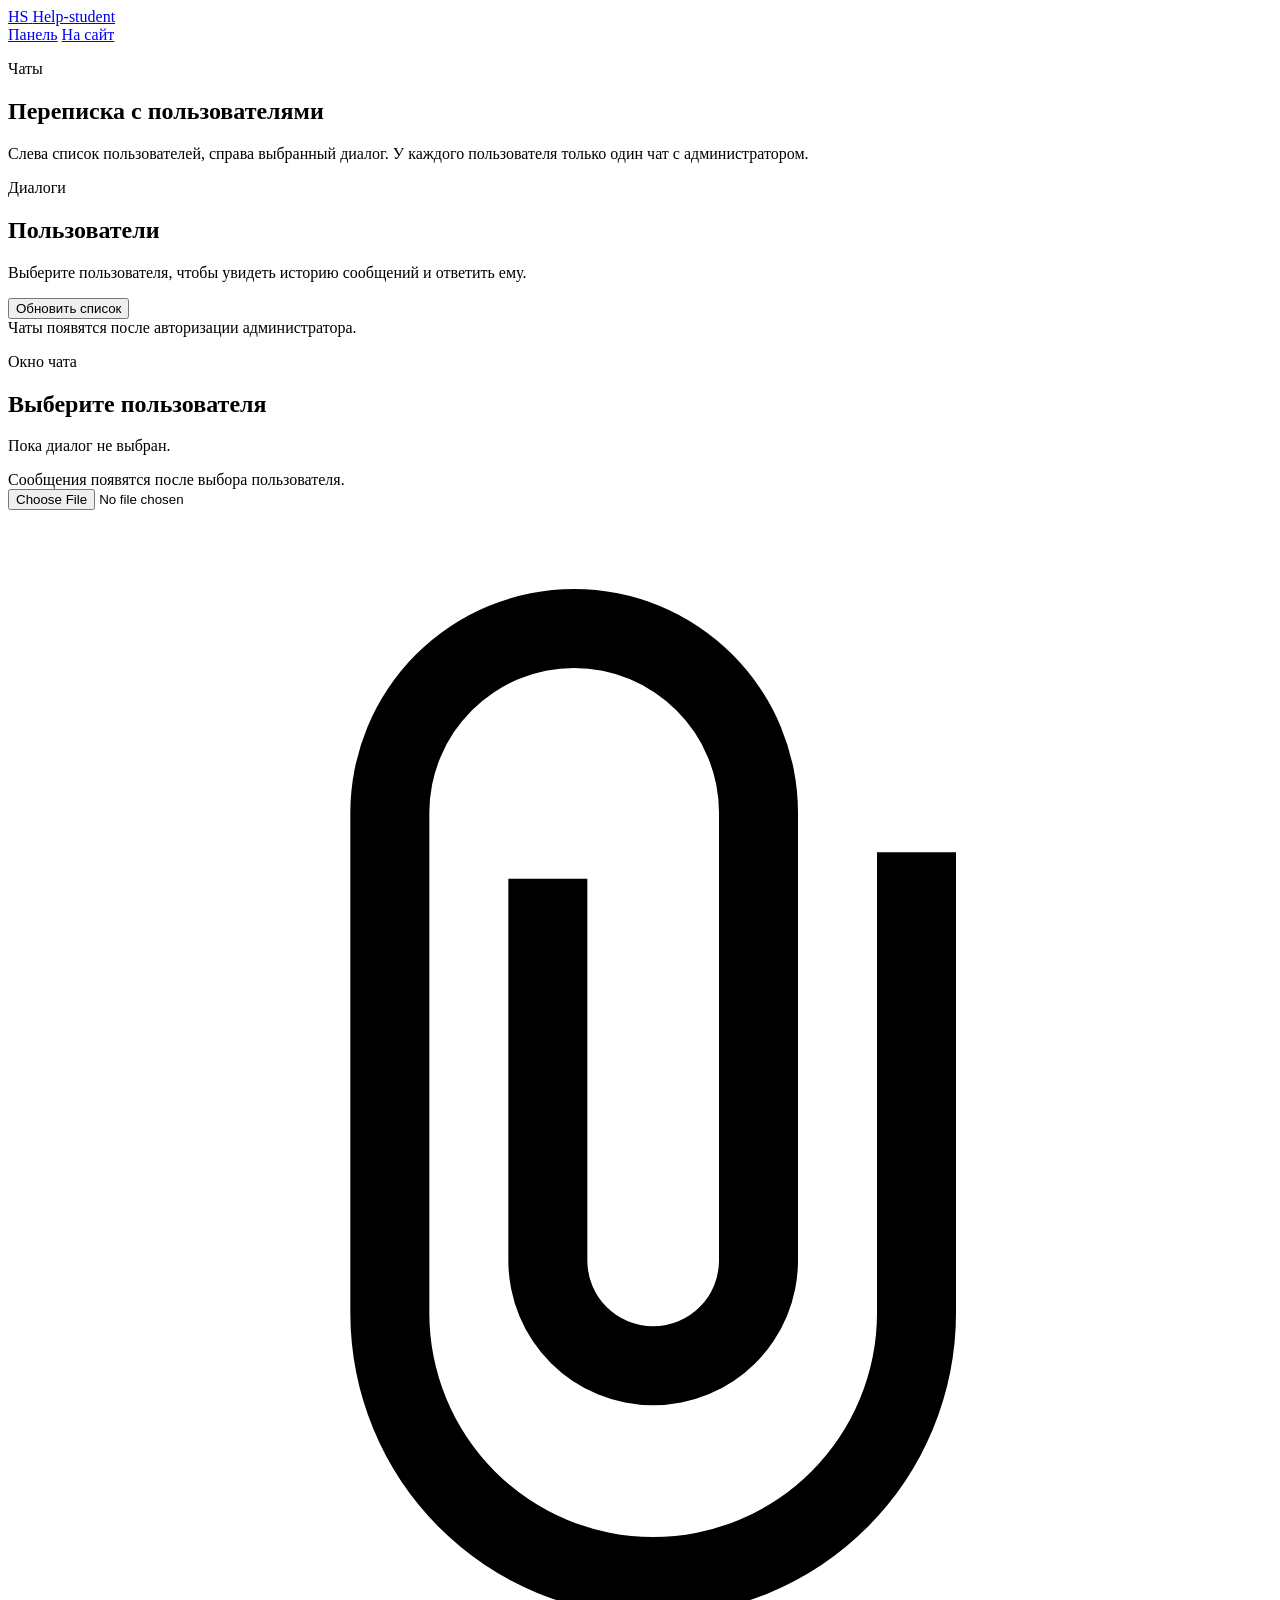
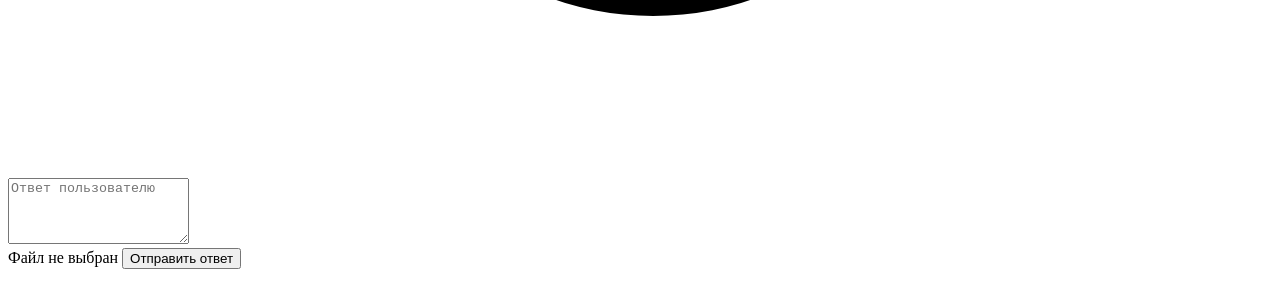
==== static/admin-chats.html @ 8c82ddb1 "Add files via upload" ====
<!DOCTYPE html>
<html lang="ru">
<head>
  <meta charset="UTF-8">
  <meta name="viewport" content="width=device-width, initial-scale=1.0">
  <title>Админские чаты с пользователями | Help-student</title>
  <meta name="description" content="Страница администраторских чатов Help-student: переписка с пользователями, новые сообщения и обмен файлами.">
  <script>
    (function () {
      try {
        if (window.localStorage.getItem("adminAuth")) {
          document.documentElement.classList.add("admin-authenticated");
        }
      } catch (error) {
        console.error("Unable to restore admin auth state", error);
      }
    })();
  </script>
  <link rel="preconnect" href="https://fonts.googleapis.com">
  <link rel="preconnect" href="https://fonts.gstatic.com" crossorigin>
  <link href="https://fonts.googleapis.com/css2?family=Manrope:wght@400;500;700;800&family=Prata&display=swap" rel="stylesheet">
  <link rel="stylesheet" href="/styles.css">
</head>
<body class="admin-body">
  <div class="page-shell admin-shell">
    <header class="site-header">
      <a class="brand" href="/admin">
        <span class="brand-mark">HS</span>
        <span class="brand-text">Help-student</span>
      </a>
      <nav class="site-nav admin-nav is-open">
        <a href="/admin">Панель</a>
        <a href="/">На сайт</a>
      </nav>
    </header>

    <main class="admin-main">
      <section class="admin-hero">
        <div>
          <p class="eyebrow">Чаты</p>
          <h1>Переписка с пользователями</h1>
          <p class="hero-text">Слева список пользователей, справа выбранный диалог. У каждого пользователя только один чат с администратором.</p>
        </div>
      </section>

      <section class="chat-admin-layout">
        <aside class="chat-admin-sidebar">
          <div class="admin-sidebar-intro">
            <p class="eyebrow">Диалоги</p>
            <h2>Пользователи</h2>
            <p class="admin-sidebar-text">Выберите пользователя, чтобы увидеть историю сообщений и ответить ему.</p>
            <button class="button button-secondary" id="refresh-chat-list-button" type="button">Обновить список</button>
          </div>
          <div class="chat-user-list" id="chat-user-list">
            <div class="chat-empty">Чаты появятся после авторизации администратора.</div>
          </div>
        </aside>

        <section class="chat-admin-main">
          <div class="chat-admin-head">
            <div>
              <p class="eyebrow">Окно чата</p>
              <h2 id="chat-admin-title">Выберите пользователя</h2>
              <p class="admin-panel-subtitle" id="chat-admin-subtitle">Пока диалог не выбран.</p>
            </div>
          </div>
          <div class="chat-messages chat-messages-admin" id="admin-chat-messages">
            <div class="chat-empty">Сообщения появятся после выбора пользователя.</div>
          </div>
          <form class="chat-form is-hidden" id="admin-chat-form">
            <div class="chat-compose-row">
              <label class="attachment-button" for="admin-chat-file-input" title="Прикрепить файл">
                <input id="admin-chat-file-input" type="file">
                <svg viewBox="0 0 24 24" aria-hidden="true">
                  <path d="M16.5 6.5v8.75a4.25 4.25 0 1 1-8.5 0V5.75a2.75 2.75 0 0 1 5.5 0v8.5a1.25 1.25 0 1 1-2.5 0V7h-1.5v7.25a2.75 2.75 0 1 0 5.5 0v-8.5a4.25 4.25 0 0 0-8.5 0v9.5a5.75 5.75 0 1 0 11.5 0V6.5h-1.5Z"/>
                </svg>
              </label>
              <textarea name="text" rows="4" placeholder="Ответ пользователю"></textarea>
            </div>
            <div class="chat-compose-meta">
              <span class="attachment-name" id="admin-attachment-name">Файл не выбран</span>
              <button class="button button-primary" type="submit">Отправить ответ</button>
            </div>
          </form>
          <p class="form-status" id="admin-chat-status" aria-live="polite"></p>
        </section>
      </section>
    </main>
  </div>

  <script src="/admin-chats.js"></script>
</body>
</html>
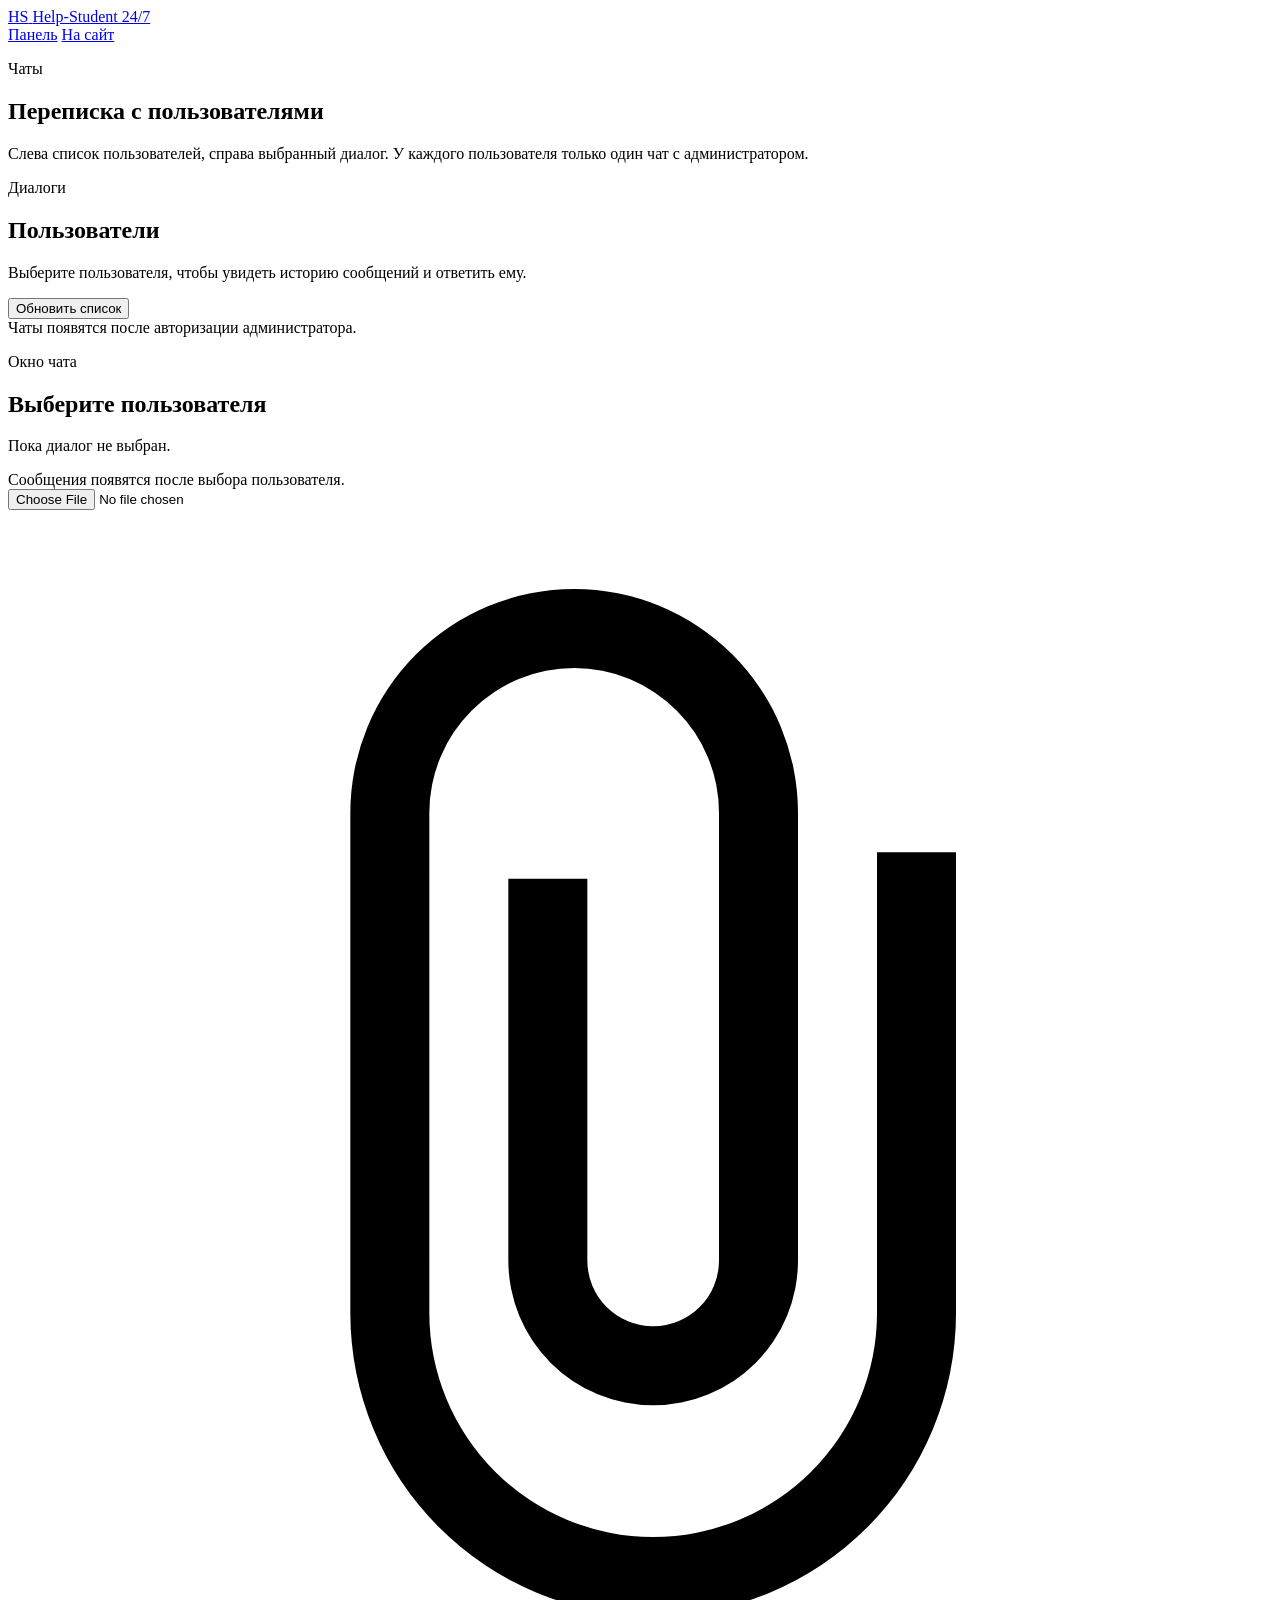
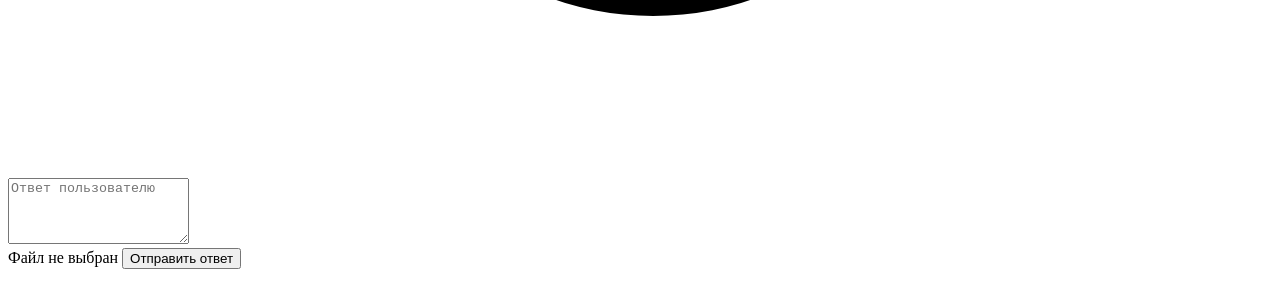
==== commit 82a4d770: "Add files via upload" ====
--- a/static/admin-chats.html
+++ b/static/admin-chats.html
@@ -3,8 +3,8 @@
 <head>
   <meta charset="UTF-8">
   <meta name="viewport" content="width=device-width, initial-scale=1.0">
-  <title>Админские чаты с пользователями | Help-student</title>
-  <meta name="description" content="Страница администраторских чатов Help-student: переписка с пользователями, новые сообщения и обмен файлами.">
+  <title>Админские чаты с пользователями | Help-Student 24/7</title>
+  <meta name="description" content="Страница администраторских чатов Help-Student 24/7: переписка с пользователями, новые сообщения и обмен файлами.">
   <script>
     (function () {
       try {
@@ -26,7 +26,7 @@
     <header class="site-header">
       <a class="brand" href="/admin">
         <span class="brand-mark">HS</span>
-        <span class="brand-text">Help-student</span>
+        <span class="brand-text">Help-Student 24/7</span>
       </a>
       <nav class="site-nav admin-nav is-open">
         <a href="/admin">Панель</a>
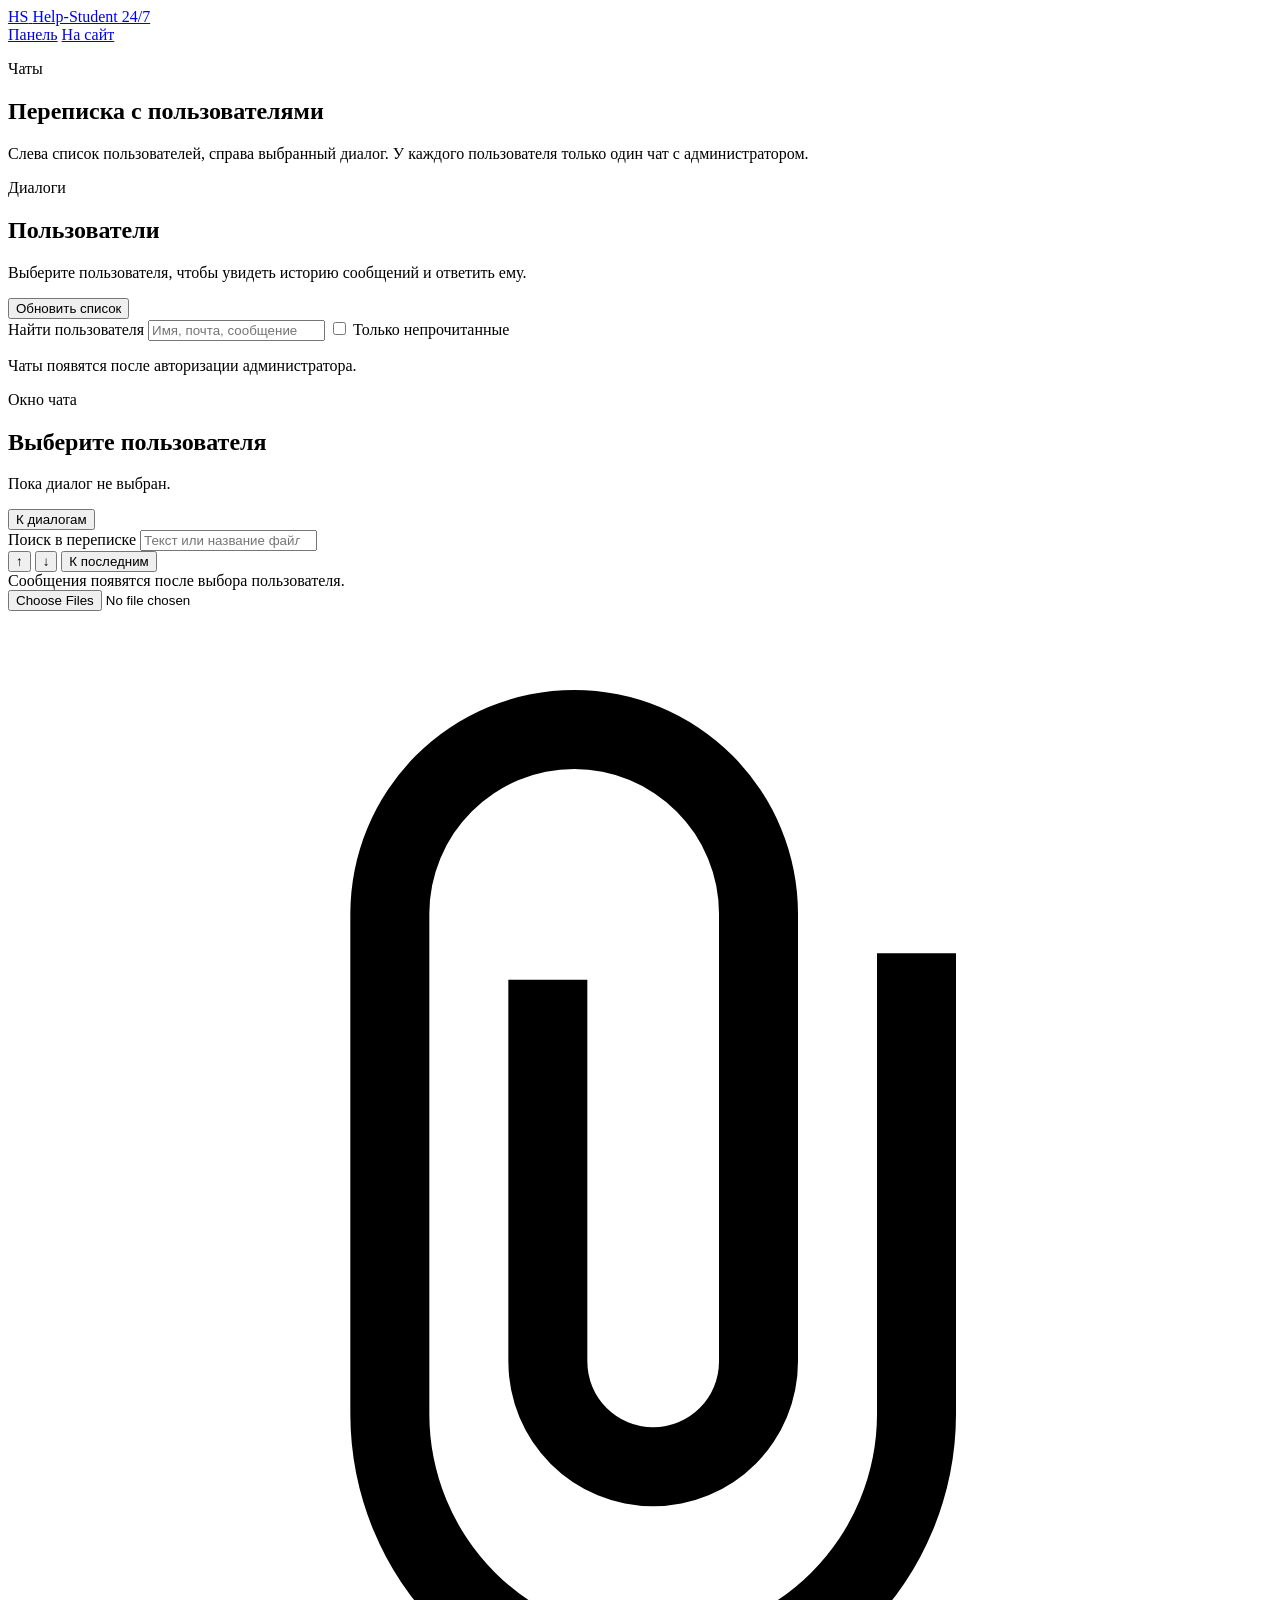
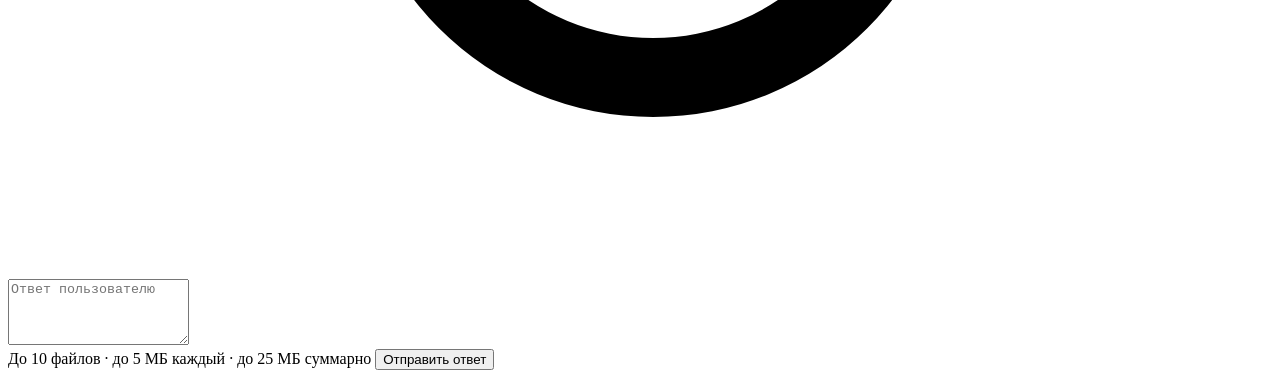
==== commit 4f88fd4d: "Add files via upload" ====
--- a/static/admin-chats.html
+++ b/static/admin-chats.html
@@ -51,6 +51,14 @@
             <p class="admin-sidebar-text">Выберите пользователя, чтобы увидеть историю сообщений и ответить ему.</p>
             <button class="button button-secondary" id="refresh-chat-list-button" type="button">Обновить список</button>
           </div>
+          <div class="chat-list-tools">
+            <label class="chat-search-field">
+              <span>Найти пользователя</span>
+              <input id="chat-list-search" type="search" placeholder="Имя, почта, сообщение">
+            </label>
+            <label class="chat-unread-filter"><input id="chat-unread-only" type="checkbox"> Только непрочитанные</label>
+            <p class="chat-list-count" id="chat-list-count" aria-live="polite"></p>
+          </div>
           <div class="chat-user-list" id="chat-user-list">
             <div class="chat-empty">Чаты появятся после авторизации администратора.</div>
           </div>
@@ -63,6 +71,19 @@
               <h2 id="chat-admin-title">Выберите пользователя</h2>
               <p class="admin-panel-subtitle" id="chat-admin-subtitle">Пока диалог не выбран.</p>
             </div>
+            <button class="button button-secondary chat-back-button" id="chat-back-button" type="button">К диалогам</button>
+          </div>
+          <div class="chat-history-tools">
+            <label class="chat-search-field">
+              <span>Поиск в переписке</span>
+              <input id="admin-message-search" type="search" placeholder="Текст или название файла">
+            </label>
+            <div class="chat-search-navigation">
+              <span class="chat-search-count" id="admin-search-count" aria-live="polite"></span>
+              <button class="button button-secondary" id="admin-search-prev" type="button" aria-label="Предыдущее совпадение">↑</button>
+              <button class="button button-secondary" id="admin-search-next" type="button" aria-label="Следующее совпадение">↓</button>
+              <button class="button button-secondary" id="admin-latest-button" type="button">К последним</button>
+            </div>
           </div>
           <div class="chat-messages chat-messages-admin" id="admin-chat-messages">
             <div class="chat-empty">Сообщения появятся после выбора пользователя.</div>
@@ -70,7 +91,7 @@
           <form class="chat-form is-hidden" id="admin-chat-form">
             <div class="chat-compose-row">
               <label class="attachment-button" for="admin-chat-file-input" title="Прикрепить файл">
-                <input id="admin-chat-file-input" type="file">
+                <input id="admin-chat-file-input" type="file" multiple aria-label="Выбрать файлы для ответа">
                 <svg viewBox="0 0 24 24" aria-hidden="true">
                   <path d="M16.5 6.5v8.75a4.25 4.25 0 1 1-8.5 0V5.75a2.75 2.75 0 0 1 5.5 0v8.5a1.25 1.25 0 1 1-2.5 0V7h-1.5v7.25a2.75 2.75 0 1 0 5.5 0v-8.5a4.25 4.25 0 0 0-8.5 0v9.5a5.75 5.75 0 1 0 11.5 0V6.5h-1.5Z"/>
                 </svg>
@@ -78,7 +99,8 @@
               <textarea name="text" rows="4" placeholder="Ответ пользователю"></textarea>
             </div>
             <div class="chat-compose-meta">
-              <span class="attachment-name" id="admin-attachment-name">Файл не выбран</span>
+              <div class="chat-attachments-list" id="admin-pending-files" aria-live="polite"></div>
+              <span class="chat-file-hint">До 10 файлов · до 5 МБ каждый · до 25 МБ суммарно</span>
               <button class="button button-primary" type="submit">Отправить ответ</button>
             </div>
           </form>
@@ -88,6 +110,7 @@
     </main>
   </div>
 
+  <script src="/chat-attachments.js"></script>
   <script src="/admin-chats.js"></script>
 </body>
 </html>
